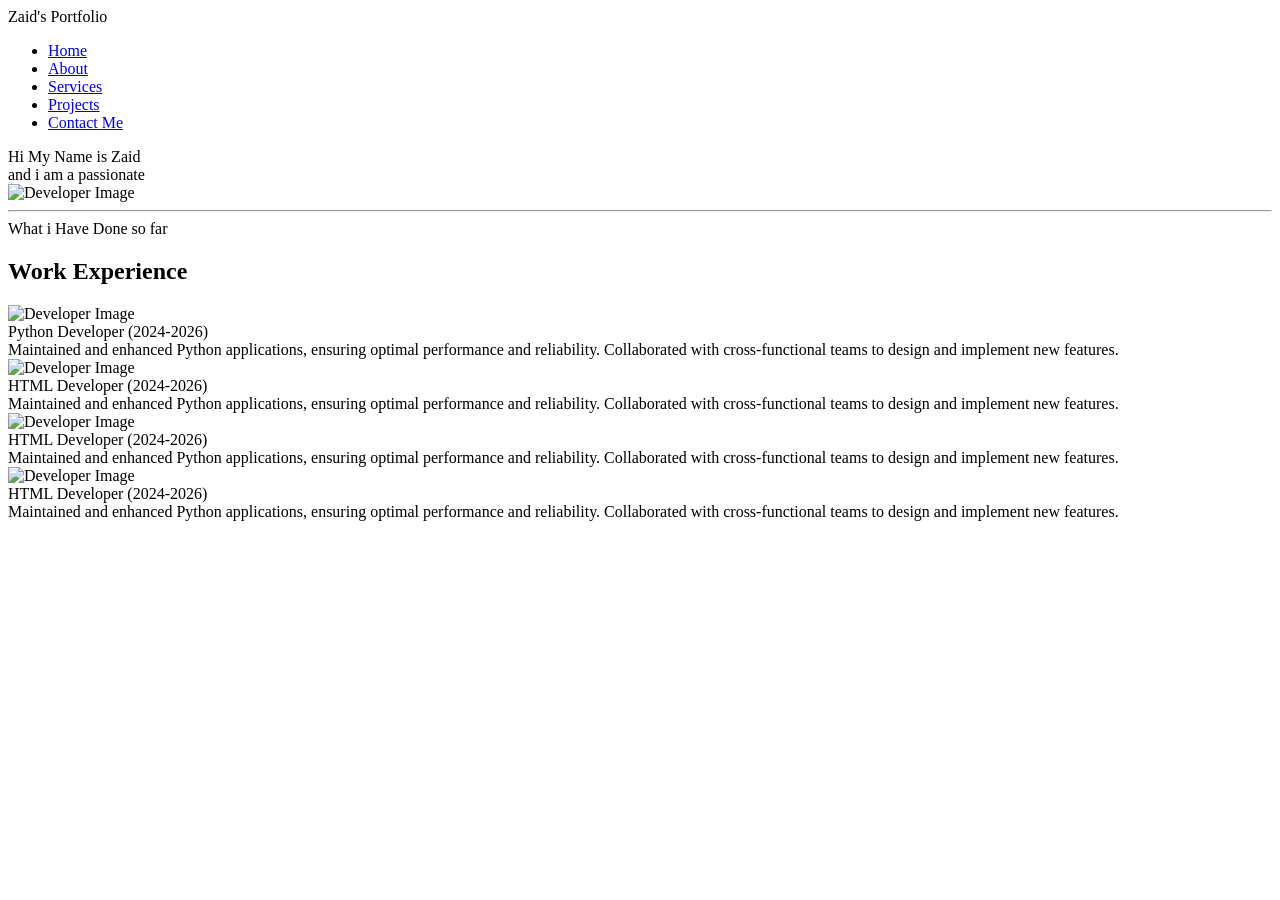
==== index.html @ 95f807c2 "Create index.html for portfolio website This is a new HTML file for a portfolio website, including s" ====
<!DOCTYPE html>
<html lang="en">
<head>
    <meta charset="UTF-8">
    <meta name="viewport" content="width=device-width, initial-scale=1.0">
    <link rel="stylesheet" href="style.css">
    <title>Portfolio</title>
    <link rel="preconnect" href="https://fonts.googleapis.com">
<link rel="preconnect" href="https://fonts.gstatic.com" crossorigin>
<link href="https://fonts.googleapis.com/css2?family=Poppins:ital,wght@0,100;0,200;0,300;0,400;0,500;0,600;0,700;0,800;0,900;1,100;1,200;1,300;1,400;1,500;1,600;1,700;1,800;1,900&family=Roboto:ital,wght@0,100..900;1,100..900&display=swap" rel="stylesheet">
   
</head>
<body>
    
    <header>
        <nav>
            <div class="left">Zaid's Portfolio</div>
            <div class="right">
                <ul>
                    <li><a href="#">Home</a></li>
                    <li><a href="#">About</a></li>
                    <li><a href="#">Services</a></li>
                    <li><a href="#">Projects</a></li>
                    <li><a href="#">Contact Me</a></li>
                </ul>
            </div>
        </nav>
    </header>

    <main>
        <section class="first">
            <div class="leftsection">
                Hi My Name is<span class="purple"> Zaid</span>
                <div>and i am a passionate</div>
                <span id="element"></span>
            </div>
            <div class="rightsection">
                <img src="developer.png" alt="Developer Image">
            </div>
        </section>

        <hr>

        <section class="secondSection">
            <span class="text-gray">What i Have Done so far</span>
            <h1>Work Experience</h1>
            
            <div class="box">
                <div class="verticle">
                    <img class="image-top" src="Dev png.png" alt="Developer Image">
                    <div class="verticle-title">Python Developer (2024-2026)</div>
                    <div class="verticle-desc">
                        Maintained and enhanced Python applications, ensuring optimal performance and reliability.
                        Collaborated with cross-functional teams to design and implement new features.
                    </div>
                </div>

                <div class="verticle">
                    <img class="image-top" src="Dev png.png" alt="Developer Image">
                    <div class="verticle-title">HTML Developer (2024-2026)</div>
                    <div class="verticle-desc">
                        Maintained and enhanced Python applications, ensuring optimal performance and reliability.
                        Collaborated with cross-functional teams to design and implement new features.
                    </div>
                </div>

                <div class="verticle">
                    <img class="image-top" src="Dev png.png" alt="Developer Image">
                    <div class="verticle-title">HTML Developer (2024-2026)</div>
                    <div class="verticle-desc">
                        Maintained and enhanced Python applications, ensuring optimal performance and reliability.
                        Collaborated with cross-functional teams to design and implement new features.
                    </div>
                </div>

                <div class="verticle">
                    <img class="image-top" src="Dev png.png" alt="Developer Image">
                    <div class="verticle-title">HTML Developer (2024-2026)</div>
                    <div class="verticle-desc">
                        Maintained and enhanced Python applications, ensuring optimal performance and reliability.
                        Collaborated with cross-functional teams to design and implement new features.
                    </div>
                </div>
            </div>
        </section>
    </main>
    
    <script src="https://unpkg.com/typed.js@3.0.0/dist/typed.umd.js"></script>
    <script>
        var typed = new Typed('#element', {
            strings: ['Web Developer', 'Graphic Designer', 'Freelancer', 'Ai Automator', 'Content Creator', 'Video Editor', 'Python Developer'],
            typeSpeed: 50,
        });
    </script>

    
    <script src="https://unpkg.com/typed.js@3.0.0/dist/typed.umd.js"></script>
    <script>
    var typed = new Typed('#element', {
      strings: ['Web Developer', 'Graphic Designer', 'Freelancer' , 'Ai Automator' , 'Content Creator' , 'Video Editor' , 'Python Developer'],
      typeSpeed: 50,
    });
  </script>
</body>
</html>
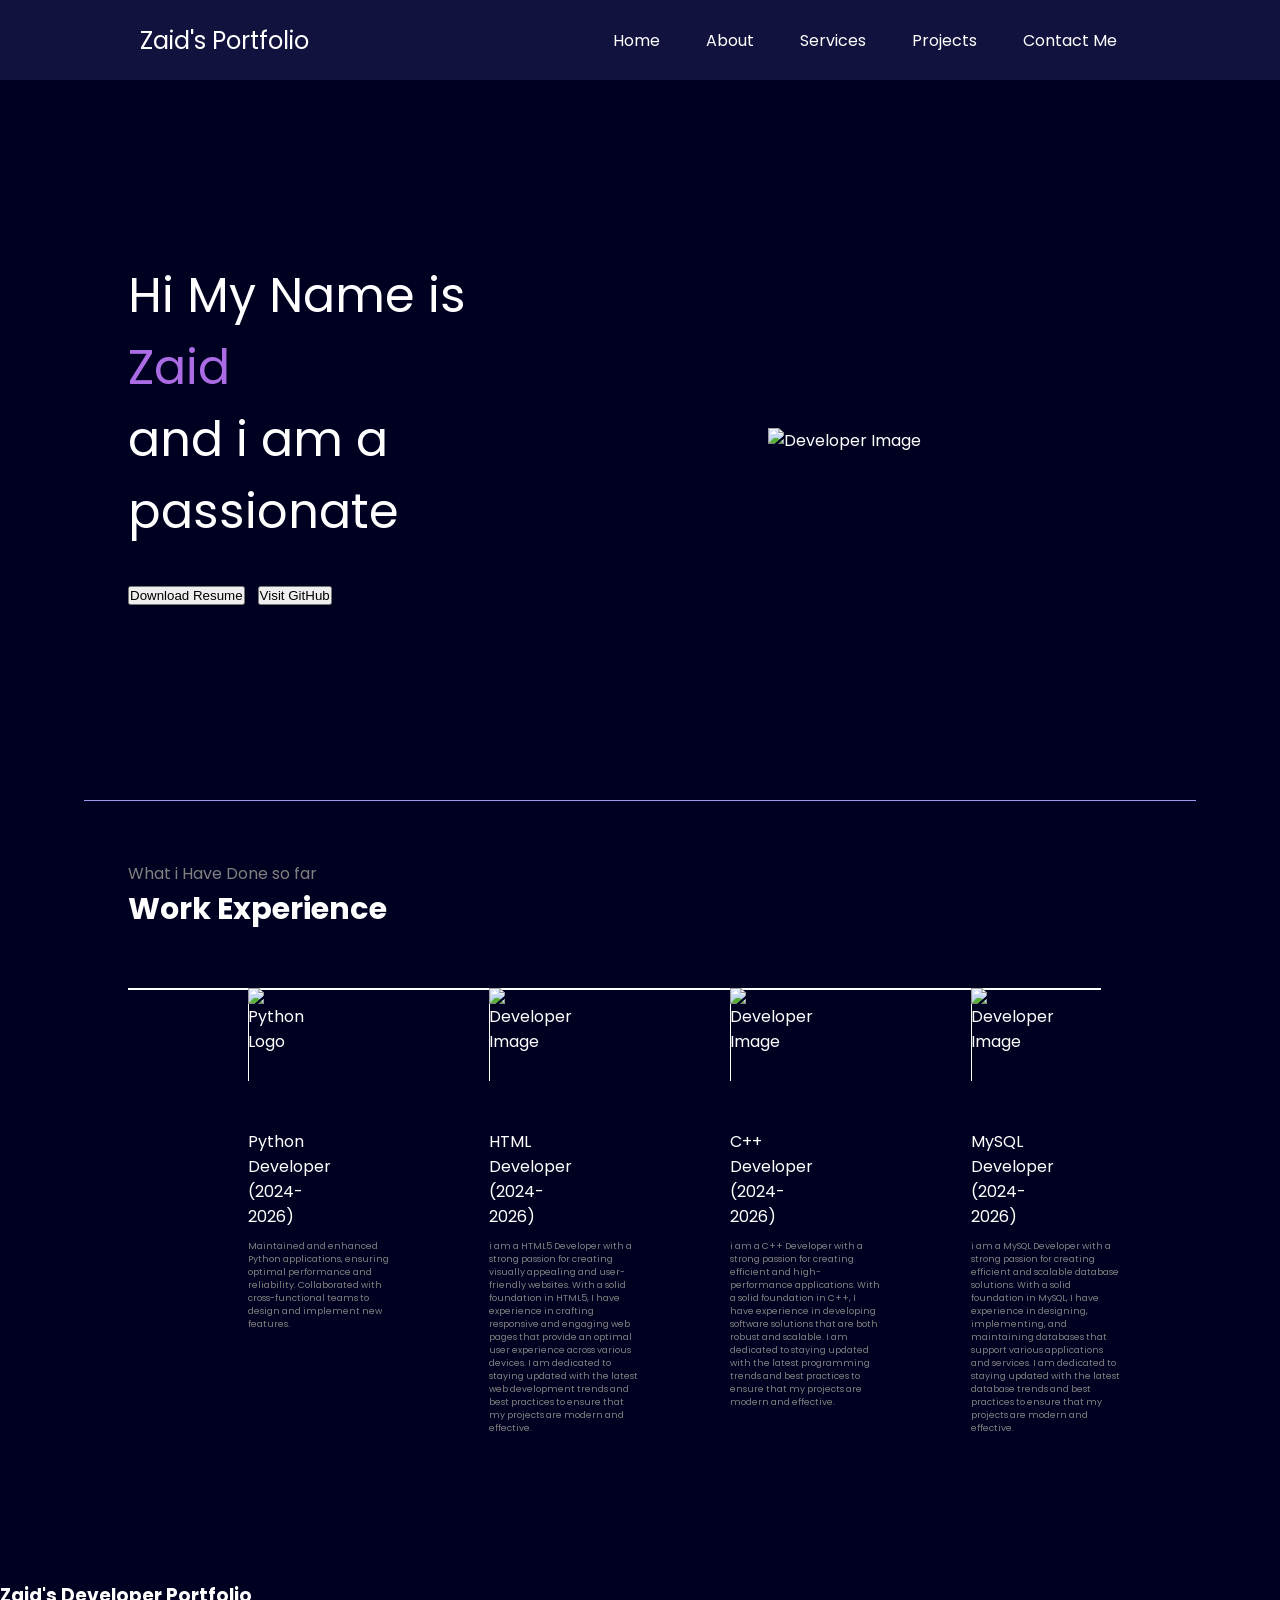
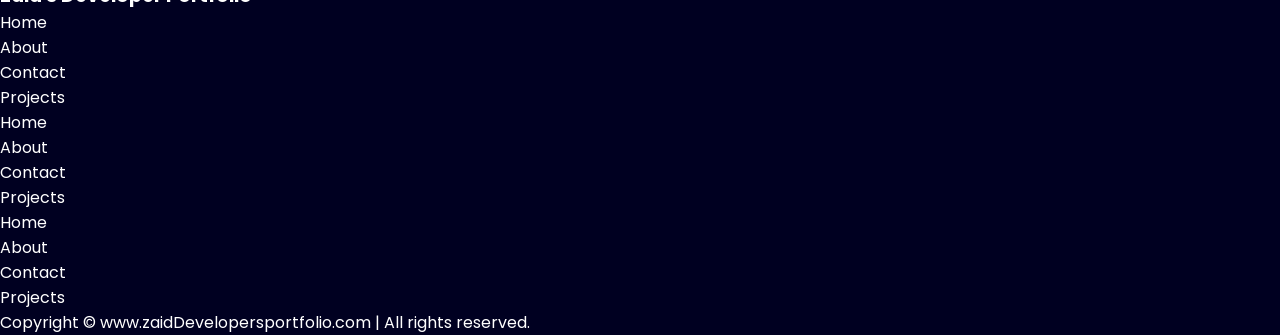
==== commit 36cf8c6e: "Refactor HTML structure and improve formatting" ====
--- a/index.html
+++ b/index.html
@@ -1,105 +1,149 @@
-<!DOCTYPE html>
+<!doctype html>
 <html lang="en">
-<head>
-    <meta charset="UTF-8">
-    <meta name="viewport" content="width=device-width, initial-scale=1.0">
-    <link rel="stylesheet" href="style.css">
+  <head>
+    <meta charset="UTF-8" />
+    <meta name="viewport" content="width=device-width, initial-scale=1.0" />
+    <link rel="stylesheet" href="style.css" />
     <title>Portfolio</title>
-    <link rel="preconnect" href="https://fonts.googleapis.com">
-<link rel="preconnect" href="https://fonts.gstatic.com" crossorigin>
-<link href="https://fonts.googleapis.com/css2?family=Poppins:ital,wght@0,100;0,200;0,300;0,400;0,500;0,600;0,700;0,800;0,900;1,100;1,200;1,300;1,400;1,500;1,600;1,700;1,800;1,900&family=Roboto:ital,wght@0,100..900;1,100..900&display=swap" rel="stylesheet">
-   
-</head>
-<body>
-    
+    <link rel="preconnect" href="https://fonts.googleapis.com" />
+    <link rel="preconnect" href="https://fonts.gstatic.com" crossorigin />
+    <link
+      href="https://fonts.googleapis.com/css2?family=Poppins:ital,wght@0,100;0,200;0,300;0,400;0,500;0,600;0,700;0,800;0,900;1,100;1,200;1,300;1,400;1,500;1,600;1,700;1,800;1,900&family=Roboto:ital,wght@0,100..900;1,100..900&display=swap"
+      rel="stylesheet"
+    />
+  </head>
+  <body>
     <header>
-        <nav>
-            <div class="left">Zaid's Portfolio</div>
-            <div class="right">
-                <ul>
-                    <li><a href="#">Home</a></li>
-                    <li><a href="#">About</a></li>
-                    <li><a href="#">Services</a></li>
-                    <li><a href="#">Projects</a></li>
-                    <li><a href="#">Contact Me</a></li>
-                </ul>
-            </div>
-        </nav>
+      <nav>
+        <div class="left">Zaid's Portfolio</div>
+        <div class="right">
+          <ul>
+            <li><a href="#">Home</a></li>
+            <li><a href="#">About</a></li>
+            <li><a href="#">Services</a></li>
+            <li><a href="#">Projects</a></li>
+            <li><a href="#">Contact Me</a></li>
+          </ul>
+        </div>
+      </nav>
     </header>
 
     <main>
-        <section class="first">
-            <div class="leftsection">
-                Hi My Name is<span class="purple"> Zaid</span>
-                <div>and i am a passionate</div>
-                <span id="element"></span>
+      <section class="first">
+        <div class="leftsection">
+          Hi My Name is<span class="purple"> Zaid</span>
+          <div>and i am a passionate</div>
+          <span id="element"></span>
+          <div class="buttons">
+            <button class="btn">Download Resume</button>
+            <button class="btn">Visit GitHub</button>
+          </div>
+        </div>
+        <div class="rightsection">
+          <img src="developer.png" alt="Developer Image" />
+        </div>
+      </section>
+
+      <hr />
+
+      <section class="secondSection">
+        <span class="text-gray">What i Have Done so far</span>
+        <h1>Work Experience</h1>
+
+        <div class="box">
+          <div class="verticle">
+            <img class="image-top" src="python_logo.png" alt="Python Logo" />
+            <div class="verticle-title">Python Developer (2024-2026)</div>
+            <div class="verticle-desc">
+              Maintained and enhanced Python applications, ensuring optimal
+              performance and reliability. Collaborated with cross-functional
+              teams to design and implement new features.
             </div>
-            <div class="rightsection">
-                <img src="developer.png" alt="Developer Image">
+          </div>
+
+          <div class="verticle">
+            <img class="image-top" src="html_logo.png" alt="Developer Image" />
+            <div class="verticle-title">HTML Developer (2024-2026)</div>
+            <div class="verticle-desc">
+              i am a HTML5 Developer with a strong passion for creating visually
+              appealing and user-friendly websites. With a solid foundation in
+              HTML5, I have experience in crafting responsive and engaging web
+              pages that provide an optimal user experience across various
+              devices. I am dedicated to staying updated with the latest web
+              development trends and best practices to ensure that my projects
+              are modern and effective.
             </div>
-        </section>
+          </div>
 
-        <hr>
+          <div class="verticle">
+            <img class="image-top" src="C++_logo.png" alt="Developer Image" />
+            <div class="verticle-title">C++ Developer (2024-2026)</div>
+            <div class="verticle-desc">
+              i am a C++ Developer with a strong passion for creating efficient
+              and high-performance applications. With a solid foundation in C++,
+              I have experience in developing software solutions that are both
+              robust and scalable. I am dedicated to staying updated with the
+              latest programming trends and best practices to ensure that my
+              projects are modern and effective.
+            </div>
+          </div>
 
-        <section class="secondSection">
-            <span class="text-gray">What i Have Done so far</span>
-            <h1>Work Experience</h1>
-            
-            <div class="box">
-                <div class="verticle">
-                    <img class="image-top" src="Dev png.png" alt="Developer Image">
-                    <div class="verticle-title">Python Developer (2024-2026)</div>
-                    <div class="verticle-desc">
-                        Maintained and enhanced Python applications, ensuring optimal performance and reliability.
-                        Collaborated with cross-functional teams to design and implement new features.
-                    </div>
-                </div>
+          <div class="verticle">
+            <img class="image-top" src="MySQL_logo.png" alt="Developer Image" />
+            <div class="verticle-title">MySQL Developer (2024-2026)</div>
+            <div class="verticle-desc">
+              i am a MySQL Developer with a strong passion for creating
+              efficient and scalable database solutions. With a solid foundation
+              in MySQL, I have experience in designing, implementing, and
+              maintaining databases that support various applications and
+              services. I am dedicated to staying updated with the latest
+              database trends and best practices to ensure that my projects are
+              modern and effective.
+            </div>
+          </div>
+        </div>
+      </section>
+    </main>
+    <footer>
+      <div class="footer">
+        <div class="footer-first">
+          <h3>Zaid's Developer Portfolio</h3>
+        </div>
+        <div class="footer-second">
+          <ul>
+            <li>Home</li>
+            <li>About</li>
+            <li>Contact</li>
+            <li>Projects</li>
+          </ul>
+        </div>
+        <div class="footer-third">
+            <ul>
+            <li>Home</li>
+            <li>About</li>
+            <li>Contact</li>
+            <li>Projects</li>
+          </ul>
+        </div>
+        <div class="footer-fourth">
+            <ul>
+            <li>Home</li>
+            <li>About</li>
+            <li>Contact</li>
+            <li>Projects</li>
+          </ul>
+        </div>
+      </div>
+      <div class="footer-rights">
+        <p>Copyright © www.zaidDevelopersportfolio.com | All rights reserved.</p>
+      </div>
+    </footer>
 
-                <div class="verticle">
-                    <img class="image-top" src="Dev png.png" alt="Developer Image">
-                    <div class="verticle-title">HTML Developer (2024-2026)</div>
-                    <div class="verticle-desc">
-                        Maintained and enhanced Python applications, ensuring optimal performance and reliability.
-                        Collaborated with cross-functional teams to design and implement new features.
-                    </div>
-                </div>
+     <script src="https://unpkg.com/typed.js@3.0.0/dist/typed.umd.js"></script>
+   
 
-                <div class="verticle">
-                    <img class="image-top" src="Dev png.png" alt="Developer Image">
-                    <div class="verticle-title">HTML Developer (2024-2026)</div>
-                    <div class="verticle-desc">
-                        Maintained and enhanced Python applications, ensuring optimal performance and reliability.
-                        Collaborated with cross-functional teams to design and implement new features.
-                    </div>
-                </div>
-
-                <div class="verticle">
-                    <img class="image-top" src="Dev png.png" alt="Developer Image">
-                    <div class="verticle-title">HTML Developer (2024-2026)</div>
-                    <div class="verticle-desc">
-                        Maintained and enhanced Python applications, ensuring optimal performance and reliability.
-                        Collaborated with cross-functional teams to design and implement new features.
-                    </div>
-                </div>
-            </div>
-        </section>
-    </main>
-    
     <script src="https://unpkg.com/typed.js@3.0.0/dist/typed.umd.js"></script>
-    <script>
-        var typed = new Typed('#element', {
-            strings: ['Web Developer', 'Graphic Designer', 'Freelancer', 'Ai Automator', 'Content Creator', 'Video Editor', 'Python Developer'],
-            typeSpeed: 50,
-        });
-    </script>
-
-    
-    <script src="https://unpkg.com/typed.js@3.0.0/dist/typed.umd.js"></script>
-    <script>
-    var typed = new Typed('#element', {
-      strings: ['Web Developer', 'Graphic Designer', 'Freelancer' , 'Ai Automator' , 'Content Creator' , 'Video Editor' , 'Python Developer'],
-      typeSpeed: 50,
-    });
-  </script>
-</body>
+   
+     <script src="script.js"></script> 
+  </body>
 </html>
--- a/style.css
+++ b/style.css
@@ -0,0 +1,110 @@
+*{
+            margin: 0;
+            padding: 0;
+        }
+body {
+    background-color: rgb(0 , 0 , 33);
+    color: white;
+    font-family: Poppins, sans-serif;
+}
+nav {
+    display: flex;
+    justify-content: space-around;
+    align-items: center;
+    height: 80px;
+    background-color: rgb(18 , 18 , 62);
+}
+nav ul {
+    display: flex;
+    justify-content: center;
+}
+nav ul li {
+    list-style: none;
+    margin: 0 23px;
+}
+ul li a {
+    text-decoration: none;
+    color: white;
+}
+ul li a:hover {
+    color: rgb(153 , 153 , 226);
+    font-size: 1.04rem;
+}
+main hr {
+    border: 0;
+    background: #9c97f1;
+    height: 1.2px;
+    margin: 60px 84px;
+}
+.left {
+    font-size: 1.5rem;
+}
+.first {
+    display: flex;
+    justify-content: space-around;
+    align-items: center;
+    margin: 110px 0px;
+    
+}
+.first > div {
+    width: 30%;
+    
+}
+
+.leftsection {
+    font-size: 3rem;
+   
+    margin: 70px 0px;
+}
+.rightsection img{
+    width: 80%;
+    margin: 50px 0px;
+    
+}
+.purple{
+    color: rgb(170 , 107 , 228);
+}
+.text-gray {
+    color: gray;
+}
+#element{
+    color: rgb(170 , 107 , 228);
+}
+.secondSection {
+    max-width: 80vw;
+    margin: auto;
+    height: 80vh;
+}
+.secondSection h1 {
+    font-size: 1.9rem;
+    
+}
+.secondSection .box {
+    background: white;
+    width: 76vw;
+    height: 2px;
+    margin: 56px 0px;
+    display: flex;
+}
+.secondSection .verticle {
+    height: 93px;
+    width: 1px;
+    background-color: white;
+    margin: 0px 120px
+}
+.image-top {
+    width: 23px;
+}
+.verticle-title {
+    position: relative;
+    top: 75px;
+    width: 70px;
+    
+} 
+.verticle-desc {
+    position: relative;
+    top: 86px;
+    color: gray;
+    width: 150px;
+    font-size: 9px;
+}
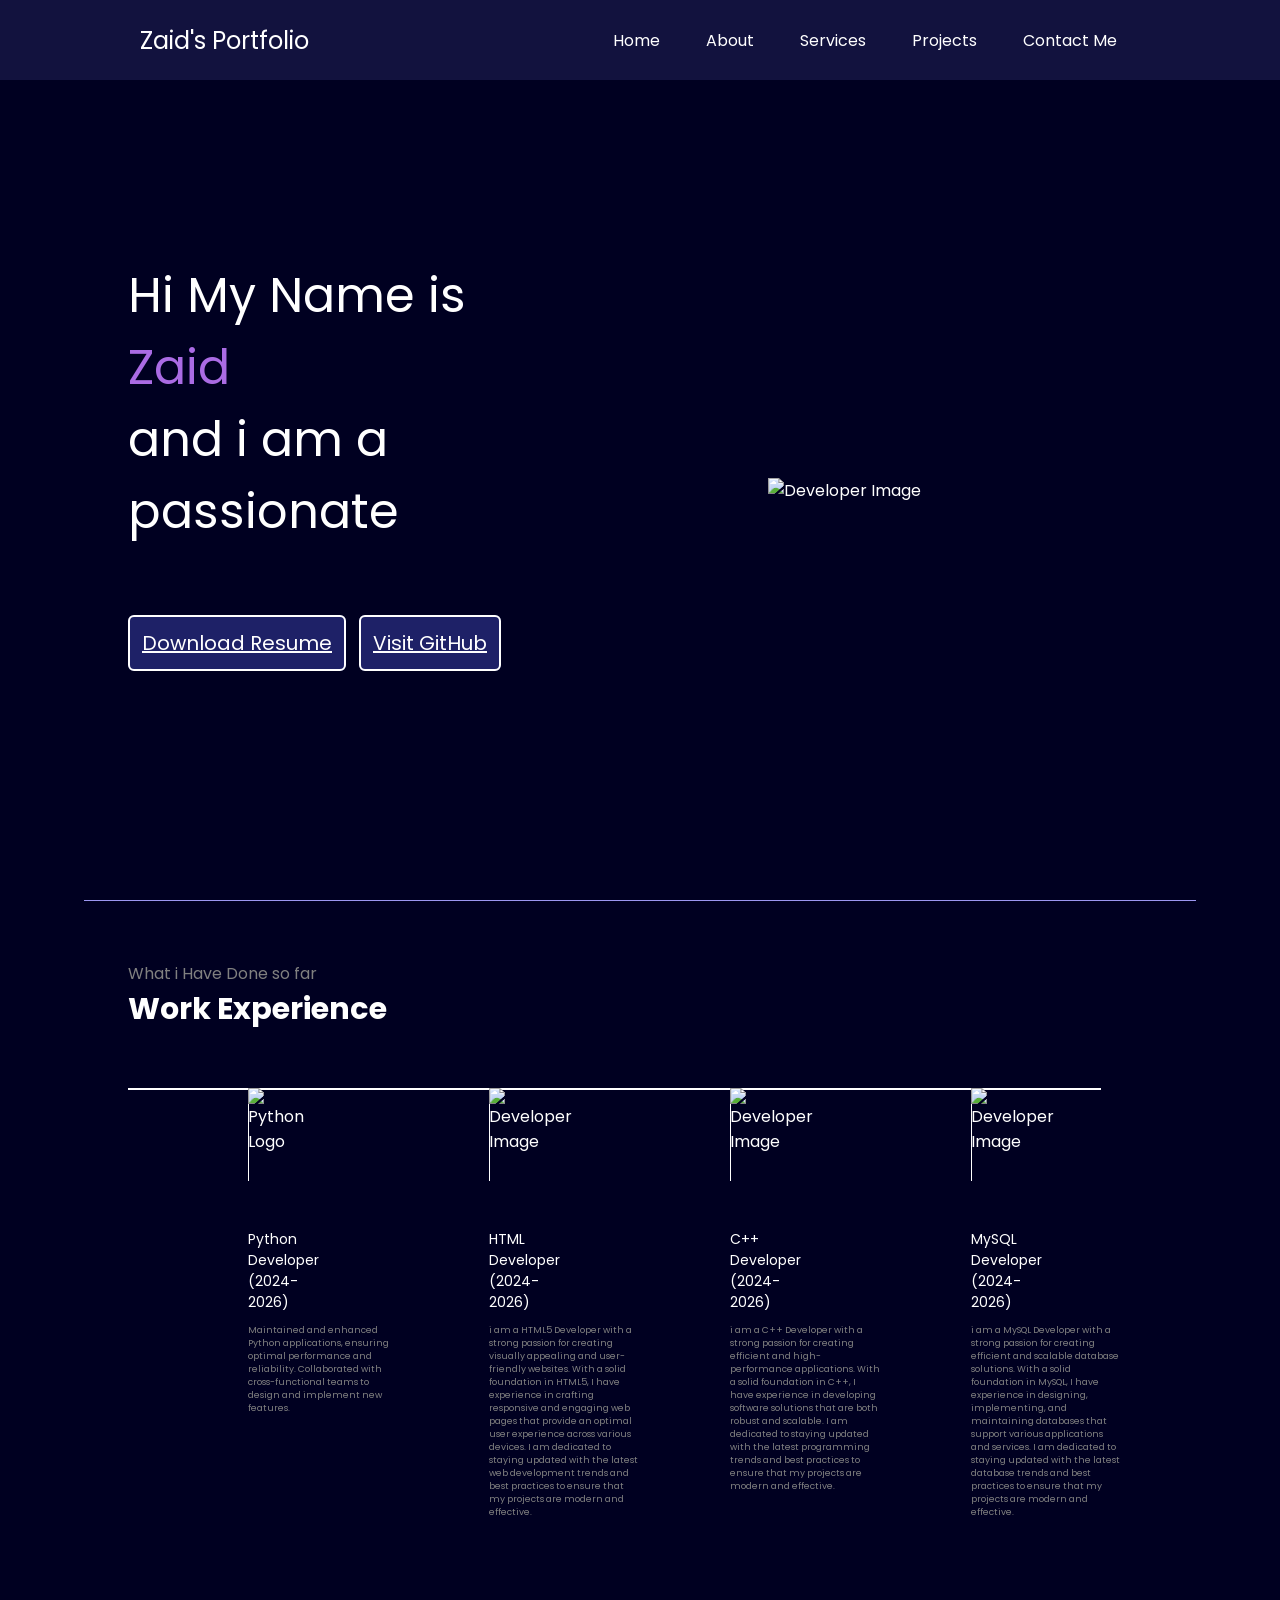
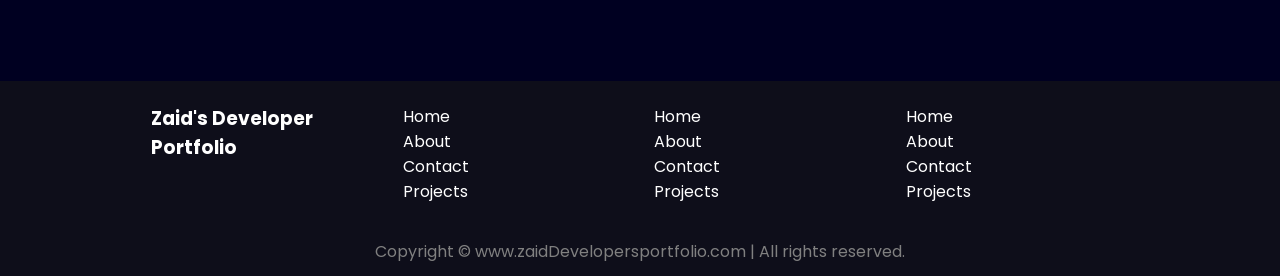
==== commit c6754635: "Replace buttons with anchor links for resume and GitHub" ====
--- a/index.html
+++ b/index.html
@@ -35,8 +35,9 @@
           <div>and i am a passionate</div>
           <span id="element"></span>
           <div class="buttons">
-            <button class="btn">Download Resume</button>
-            <button class="btn">Visit GitHub</button>
+            
+              <a href="Resume.pdf" class="btn" download="Zaid's Developer_Resume">Download Resume</a>
+            <a href="https://github.com/muhammadzaid2009-sudo" class="btn" target="_blank" rel="noopener noreferrer">Visit GitHub</a>
           </div>
         </div>
         <div class="rightsection">
--- a/style.css
+++ b/style.css
@@ -52,9 +52,20 @@
 }
 
 .leftsection {
-    font-size: 3rem;
-   
+    font-size: 3rem; 
     margin: 70px 0px;
+}
+.leftsection .buttons {
+    padding: 50px 0px;
+}
+.leftsection .btn {
+    padding: 12px;
+    background: #1e2167;
+    color: white;
+    border: 2px solid white;
+    border-radius: 6px;
+    font-size: 20px;
+    cursor: pointer;
 }
 .rightsection img{
     width: 80%;
@@ -99,6 +110,7 @@
     position: relative;
     top: 75px;
     width: 70px;
+    font-size: 14px;
     
 } 
 .verticle-desc {
@@ -108,3 +120,23 @@
     width: 150px;
     font-size: 9px;
 }
+footer {
+    background-color: #0e0e1a;
+    
+}
+.footer {
+    display: flex;
+    padding: 23px 122px;
+    justify-content: space-evenly;
+}
+.footer ul {
+    list-style: none;
+}
+.footer > div {
+    width: 223px;
+}
+footer .footer-rights {
+    text-align: center;
+    color: gray;
+    padding: 12px 0px;
+}
